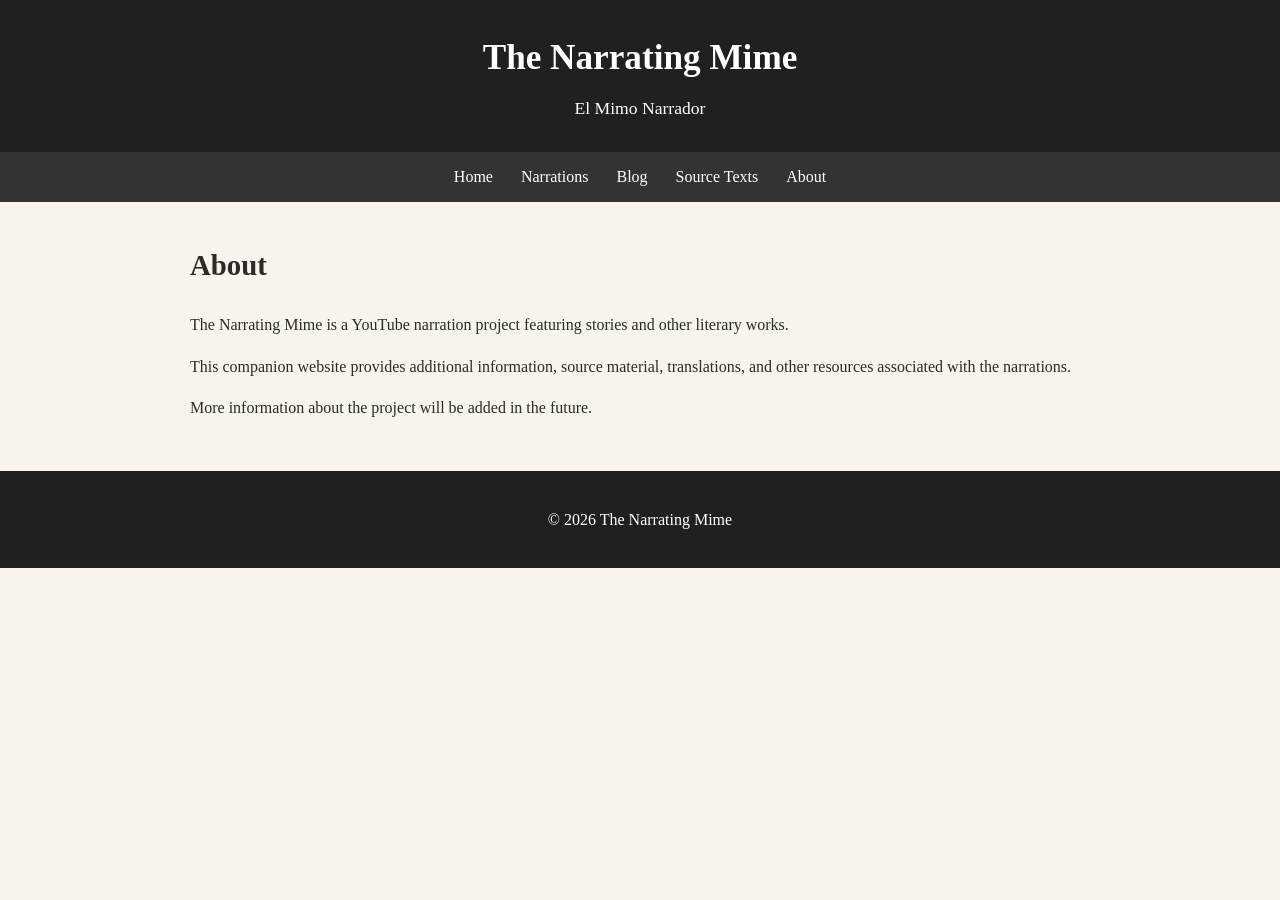
==== about.html @ 328d4860 "Add main website pages" ====
<!DOCTYPE html>
<html lang="en">

<head>
    <meta charset="UTF-8">

    <meta name="viewport"
          content="width=device-width, initial-scale=1.0">

    <title>About | The Narrating Mime</title>

    <link rel="stylesheet" href="style.css">
</head>

<body>

    <header>

        <h1>The Narrating Mime</h1>

        <p>El Mimo Narrador</p>

    </header>


    <nav>

        <a href="index.html">Home</a>

        <a href="narrations.html">Narrations</a>

        <a href="blog.html">Blog</a>

        <a href="source-texts.html">Source Texts</a>

        <a href="about.html">About</a>

    </nav>


    <main>

        <h2>About</h2>

        <p>
            The Narrating Mime is a YouTube narration
            project featuring stories and other literary
            works.
        </p>

        <p>
            This companion website provides additional
            information, source material, translations,
            and other resources associated with the
            narrations.
        </p>

        <p>
            More information about the project will be
            added in the future.
        </p>

    </main>


    <footer>

        <p>
            © 2026 The Narrating Mime
        </p>

    </footer>

</body>

</html>
---- style.css ----
/* =========================================
   The Narrating Mime
   Main Website Styles
   ========================================= */

body {
    margin: 0;
    font-family: Georgia, "Times New Roman", serif;
    background-color: #f7f4ee;
    color: #2b2b2b;
    line-height: 1.6;
}

header {
    background-color: #202020;
    color: white;
    padding: 30px 20px;
    text-align: center;
}

header h1 {
    margin: 0;
    font-size: 2.2rem;
}

header p {
    margin: 8px 0 0;
    font-size: 1.1rem;
}

nav {
    background-color: #333333;
    text-align: center;
    padding: 12px;
}

nav a {
    color: white;
    text-decoration: none;
    margin: 0 12px;
}

nav a:hover {
    text-decoration: underline;
}

main {
    max-width: 900px;
    margin: 40px auto;
    padding: 0 20px;
}

h2 {
    font-size: 1.8rem;
}

footer {
    background-color: #202020;
    color: white;
    text-align: center;
    padding: 20px;
    margin-top: 50px;
}
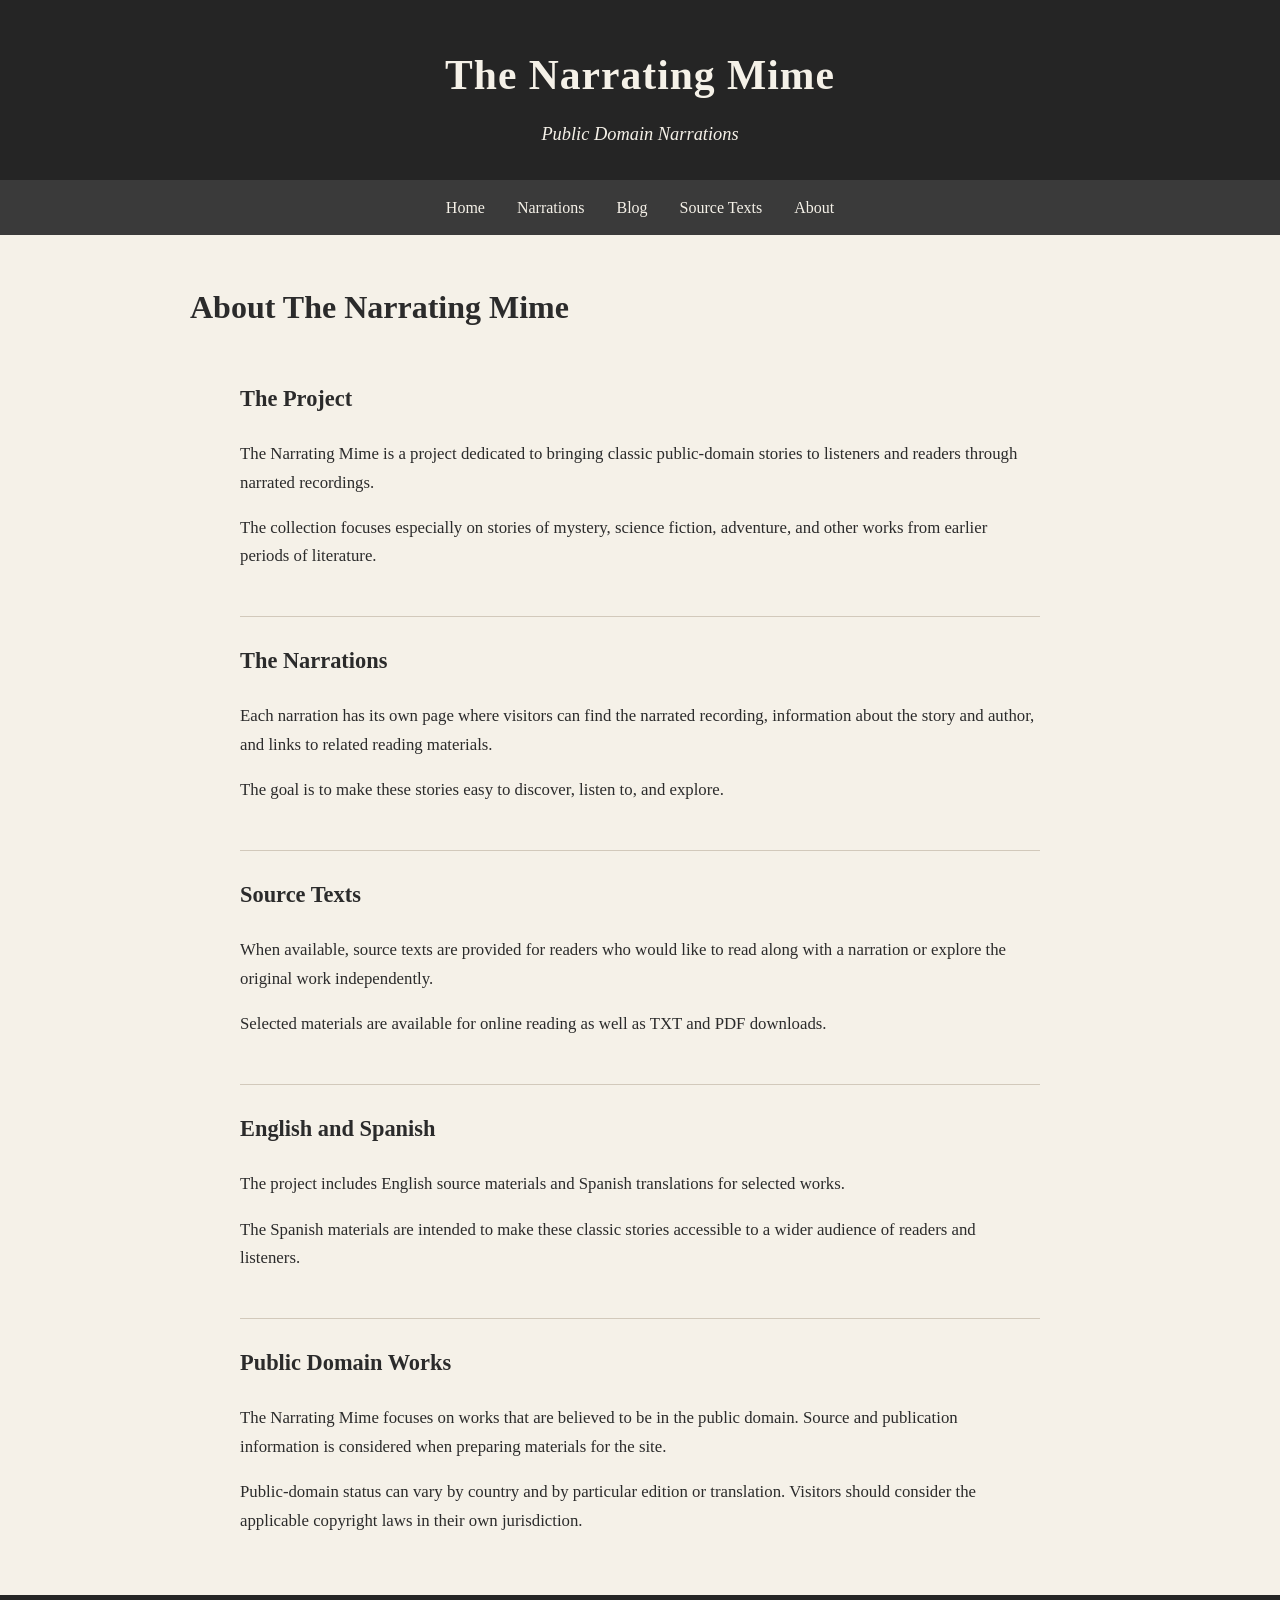
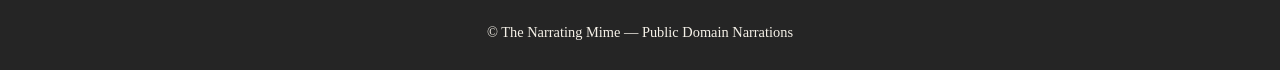
==== commit b7116877: "Add project information to About page" ====
--- a/about.html
+++ b/about.html
@@ -1,76 +1,125 @@
 <!DOCTYPE html>
 <html lang="en">
-
 <head>
     <meta charset="UTF-8">
-
-    <meta name="viewport"
-          content="width=device-width, initial-scale=1.0">
-
+    <meta name="viewport" content="width=device-width, initial-scale=1.0">
     <title>About | The Narrating Mime</title>
-
     <link rel="stylesheet" href="style.css">
 </head>
 
 <body>
 
-    <header>
+<header>
+    <h1>The Narrating Mime</h1>
+    <p>Public Domain Narrations</p>
+</header>
 
-        <h1>The Narrating Mime</h1>
+<nav>
+    <a href="index.html">Home</a>
+    <a href="narrations.html">Narrations</a>
+    <a href="blog.html">Blog</a>
+    <a href="source-texts.html">Source Texts</a>
+    <a href="about.html">About</a>
+</nav>
 
-        <p>El Mimo Narrador</p>
+<main>
 
-    </header>
+    <h2>About The Narrating Mime</h2>
 
+    <section class="about-section">
 
-    <nav>
-
-        <a href="index.html">Home</a>
-
-        <a href="narrations.html">Narrations</a>
-
-        <a href="blog.html">Blog</a>
-
-        <a href="source-texts.html">Source Texts</a>
-
-        <a href="about.html">About</a>
-
-    </nav>
-
-
-    <main>
-
-        <h2>About</h2>
+        <h3>The Project</h3>
 
         <p>
-            The Narrating Mime is a YouTube narration
-            project featuring stories and other literary
-            works.
+            The Narrating Mime is a project dedicated to bringing
+            classic public-domain stories to listeners and readers
+            through narrated recordings.
         </p>
 
         <p>
-            This companion website provides additional
-            information, source material, translations,
-            and other resources associated with the
-            narrations.
+            The collection focuses especially on stories of mystery,
+            science fiction, adventure, and other works from earlier
+            periods of literature.
+        </p>
+
+    </section>
+
+    <section class="about-section">
+
+        <h3>The Narrations</h3>
+
+        <p>
+            Each narration has its own page where visitors can find
+            the narrated recording, information about the story and
+            author, and links to related reading materials.
         </p>
 
         <p>
-            More information about the project will be
-            added in the future.
+            The goal is to make these stories easy to discover,
+            listen to, and explore.
         </p>
 
-    </main>
+    </section>
 
+    <section class="about-section">
 
-    <footer>
+        <h3>Source Texts</h3>
 
         <p>
-            © 2026 The Narrating Mime
+            When available, source texts are provided for readers who
+            would like to read along with a narration or explore the
+            original work independently.
         </p>
 
-    </footer>
+        <p>
+            Selected materials are available for online reading as
+            well as TXT and PDF downloads.
+        </p>
+
+    </section>
+
+    <section class="about-section">
+
+        <h3>English and Spanish</h3>
+
+        <p>
+            The project includes English source materials and Spanish
+            translations for selected works.
+        </p>
+
+        <p>
+            The Spanish materials are intended to make these classic
+            stories accessible to a wider audience of readers and
+            listeners.
+        </p>
+
+    </section>
+
+    <section class="about-section">
+
+        <h3>Public Domain Works</h3>
+
+        <p>
+            The Narrating Mime focuses on works that are believed to
+            be in the public domain. Source and publication information
+            is considered when preparing materials for the site.
+        </p>
+
+        <p>
+            Public-domain status can vary by country and by particular
+            edition or translation. Visitors should consider the
+            applicable copyright laws in their own jurisdiction.
+        </p>
+
+    </section>
+
+</main>
+
+<footer>
+    <p>
+        © The Narrating Mime — Public Domain Narrations
+    </p>
+</footer>
 
 </body>
-
 </html>
--- a/style.css
+++ b/style.css
@@ -1,63 +1,637 @@
 /* =========================================
-   The Narrating Mime
+   THE NARRATING MIME
    Main Website Styles
    ========================================= */
 
+
+/* ---------- General Page ---------- */
+
 body {
     margin: 0;
+
     font-family: Georgia, "Times New Roman", serif;
-    background-color: #f7f4ee;
+
+    background-color: #f5f1e8;
+
     color: #2b2b2b;
-    line-height: 1.6;
-}
+
+    line-height: 1.7;
+}
+
+
+/* ---------- Header ---------- */
 
 header {
-    background-color: #202020;
-    color: white;
-    padding: 30px 20px;
-    text-align: center;
-}
+    background-color: #252525;
+
+    color: #f5f1e8;
+
+    text-align: center;
+
+    padding: 40px 20px 30px;
+}
+
 
 header h1 {
     margin: 0;
-    font-size: 2.2rem;
-}
+
+    font-size: 2.6rem;
+
+    letter-spacing: 1px;
+}
+
 
 header p {
     margin: 8px 0 0;
-    font-size: 1.1rem;
-}
+
+    font-size: 1.15rem;
+
+    font-style: italic;
+}
+
+
+/* ---------- Navigation ---------- */
 
 nav {
-    background-color: #333333;
-    text-align: center;
-    padding: 12px;
-}
+    background-color: #3a3a3a;
+
+    text-align: center;
+
+    padding: 14px 10px;
+}
+
 
 nav a {
-    color: white;
+    color: #f5f1e8;
+
     text-decoration: none;
-    margin: 0 12px;
-}
+
+    margin: 0 14px;
+
+    font-size: 1rem;
+}
+
 
 nav a:hover {
     text-decoration: underline;
 }
 
+
+/* ---------- Main Content ---------- */
+
 main {
     max-width: 900px;
+
+    margin: 45px auto;
+
+    padding: 0 25px;
+}
+
+
+main h2 {
+    font-size: 2rem;
+
+    margin-bottom: 20px;
+}
+
+
+main h3 {
+    font-size: 1.4rem;
+
+    margin-top: 35px;
+}
+
+
+main p {
+    font-size: 1.05rem;
+}
+
+
+/* ---------- Links ---------- */
+
+main a {
+    color: #5b3a29;
+
+    font-weight: bold;
+}
+
+
+main a:hover {
+    text-decoration: none;
+}
+
+
+/* ---------- Lists ---------- */
+
+main ul {
+    padding-left: 25px;
+}
+
+
+/* ---------- Footer ---------- */
+
+footer {
+    background-color: #252525;
+
+    color: #f5f1e8;
+
+    text-align: center;
+
+    padding: 25px 20px;
+
+    margin-top: 60px;
+}
+
+
+footer p {
+    margin: 0;
+
+    font-size: 0.9rem;
+}
+
+/* ---------- Narration Pages ---------- */
+
+.narration {
+    text-align: center;
+}
+
+
+.narration h2 {
+    font-size: 2.3rem;
+
+    margin-bottom: 5px;
+}
+
+
+.narration .author {
+    font-size: 1.2rem;
+
+    margin: 0;
+}
+
+
+.narration .series {
+    font-style: italic;
+
+    margin-top: 5px;
+
+    margin-bottom: 30px;
+}
+
+
+/* ---------- Cover Placeholder ---------- */
+
+.cover-placeholder {
+    width: 280px;
+
+    height: 380px;
+
+    margin: 30px auto;
+
+    background-color: #ddd7ca;
+
+    border: 1px solid #c4bcae;
+
+    display: flex;
+
+    align-items: center;
+
+    justify-content: center;
+
+    text-align: center;
+}
+
+
+.cover-placeholder p {
+    color: #666;
+
+    font-style: italic;
+}
+
+
+/* ---------- YouTube Section ---------- */
+
+.youtube-box {
+    background-color: #ebe5d9;
+
+    padding: 25px;
+
     margin: 40px auto;
-    padding: 0 20px;
-}
-
-h2 {
-    font-size: 1.8rem;
-}
-
-footer {
-    background-color: #202020;
-    color: white;
-    text-align: center;
-    padding: 20px;
+
+    max-width: 650px;
+
+    border-radius: 4px;
+}
+
+
+.youtube-box h3 {
+    margin-top: 0;
+}
+
+
+/* ---------- Buttons ---------- */
+
+.button,
+.download-button {
+    display: inline-block;
+
+    background-color: #5b3a29;
+
+    color: #ffffff;
+
+    text-decoration: none;
+
+    padding: 10px 18px;
+
+    margin: 6px;
+
+    border-radius: 4px;
+}
+
+
+.button:hover,
+.download-button:hover {
+    text-decoration: underline;
+}
+
+
+/* ---------- Narration Sections ---------- */
+
+.narration section {
+    text-align: left;
+
     margin-top: 50px;
-}+
+    padding-top: 20px;
+
+    border-top: 1px solid #d2c9bb;
+}
+
+
+.narration section h3 {
+    margin-top: 0;
+}
+
+
+/* ---------- Download Area ---------- */
+
+.download-area {
+    text-align: center;
+
+    margin-top: 20px;
+}
+
+/* ---------- Narration Cover Image ---------- */
+
+.cover-image {
+    text-align: center;
+
+    margin: 30px auto;
+}
+
+
+.cover-image img {
+    max-width: 100%;
+
+    width: 280px;
+
+    height: auto;
+
+    display: block;
+
+    margin: 0 auto;
+
+    box-shadow: 0 4px 12px rgba(0, 0, 0, 0.20);
+}
+
+/* ---------- Source Text Pages ---------- */
+
+.source-text {
+    max-width: 800px;
+
+    margin-left: auto;
+
+    margin-right: auto;
+}
+
+
+.source-text .author {
+    font-size: 1.15rem;
+
+    font-style: italic;
+}
+
+
+.document-actions {
+    text-align: center;
+
+    margin: 30px 0;
+}
+
+
+.source-text hr {
+    border: none;
+
+    border-top: 1px solid #d2c9bb;
+
+    margin: 35px 0;
+}
+
+
+.reading-text {
+    font-size: 1.08rem;
+
+    line-height: 1.8;
+}
+
+
+.reading-text p {
+    margin-bottom: 1.4em;
+}
+
+/* ---------- Online Reading ---------- */
+
+.chapter-label {
+    text-align: center;
+
+    font-size: 1.35rem;
+
+    font-weight: bold;
+
+    margin-bottom: 35px;
+}
+
+
+.reading-text {
+    max-width: 720px;
+
+    margin: 0 auto;
+
+    font-family: Georgia, "Times New Roman", serif;
+
+    font-size: 1.12rem;
+
+    line-height: 1.9;
+
+    text-align: left;
+}
+
+
+.reading-text p {
+    margin-bottom: 1.5em;
+}
+
+
+.download-area {
+    display: flex;
+
+    justify-content: center;
+
+    flex-wrap: wrap;
+
+    gap: 8px;
+
+    margin-top: 20px;
+}
+
+/* Narration library cards */
+
+.narration-card {
+    display: flex;
+    align-items: center;
+    gap: 35px;
+    max-width: 800px;
+    margin: 45px auto;
+    padding: 25px;
+    background-color: #ebe5d9;
+    border: 1px solid #d2c9bb;
+    border-radius: 4px;
+}
+
+.narration-card-image {
+    flex: 0 0 180px;
+}
+
+.narration-card-image img {
+    width: 180px;
+    height: auto;
+    display: block;
+    box-shadow: 0 4px 12px rgba(0, 0, 0, 0.20);
+}
+
+.narration-card-content {
+    flex: 1;
+}
+
+.narration-card-content h3 {
+    margin-top: 0;
+    font-size: 1.6rem;
+}
+
+.narration-card-author {
+    font-size: 1.1rem;
+    margin: 5px 0;
+}
+
+.narration-card-series {
+    font-style: italic;
+    margin-top: 5px;
+}
+
+.narration-card-content .button {
+    margin-top: 15px;
+}
+
+@media (max-width: 650px) {
+
+    .narration-card {
+        flex-direction: column;
+        text-align: center;
+    }
+
+    .narration-card-image {
+        flex: none;
+    }
+
+    .narration-card-content {
+        width: 100%;
+    }
+
+}
+
+/* Home page */
+
+.home-intro {
+    text-align: center;
+    max-width: 700px;
+    margin: 0 auto 60px;
+}
+
+.home-intro h2 {
+    margin-bottom: 20px;
+}
+
+.featured-story {
+    margin-top: 50px;
+    padding: 30px;
+    background-color: #ebe5d9;
+    border: 1px solid #d2c9bb;
+    border-radius: 4px;
+}
+
+.featured-story > h2 {
+    text-align: center;
+    margin-top: 0;
+}
+
+.featured-story-content {
+    display: flex;
+    align-items: center;
+    gap: 35px;
+    max-width: 800px;
+    margin: 30px auto 0;
+}
+
+.featured-story-image {
+    flex: 0 0 180px;
+}
+
+.featured-story-image img {
+    width: 180px;
+    max-width: 180px;
+    height: auto;
+    display: block;
+    margin: 0 auto;
+    box-shadow: 0 4px 12px rgba(0, 0, 0, 0.20);
+}
+
+.featured-story-text {
+    flex: 1;
+}
+
+.featured-story-text h3 {
+    margin-top: 0;
+    font-size: 1.7rem;
+}
+
+.featured-author {
+    font-size: 1.1rem;
+    margin: 5px 0;
+}
+
+.featured-series {
+    font-style: italic;
+    margin-top: 5px;
+}
+
+.home-library {
+    margin-top: 65px;
+}
+
+.home-library > h2 {
+    text-align: center;
+}
+
+.home-library-links {
+    display: flex;
+    gap: 25px;
+    margin-top: 30px;
+}
+
+.home-library-links > div {
+    flex: 1;
+    padding: 25px;
+    background-color: #ebe5d9;
+    border: 1px solid #d2c9bb;
+    border-radius: 4px;
+}
+
+.home-library-links h3 {
+    margin-top: 0;
+}
+
+.home-library-links a {
+    display: inline-block;
+    margin-top: 8px;
+}
+
+@media (max-width: 650px) {
+
+    .featured-story-content {
+        flex-direction: column;
+        text-align: center;
+    }
+
+    .featured-story-image {
+        flex: none;
+    }
+
+    .home-library-links {
+        flex-direction: column;
+    }
+
+}
+
+/* Source text library */
+
+.source-library-item {
+    max-width: 800px;
+    margin: 45px auto;
+    padding: 30px;
+    background-color: #ebe5d9;
+    border: 1px solid #d2c9bb;
+    border-radius: 4px;
+}
+
+.source-library-item h3 {
+    margin-top: 0;
+    font-size: 1.7rem;
+}
+
+.source-library-author {
+    font-size: 1.1rem;
+    margin: 5px 0;
+}
+
+.source-library-series {
+    font-style: italic;
+    margin-top: 5px;
+}
+
+.source-language {
+    margin-top: 35px;
+    padding-top: 20px;
+    border-top: 1px solid #d2c9bb;
+}
+
+.source-language h4 {
+    text-align: center;
+    font-size: 1.2rem;
+    margin-bottom: 10px;
+}
+
+.source-language .download-area {
+    display: flex;
+    justify-content: center;
+    flex-wrap: wrap;
+    gap: 8px;
+    margin-top: 15px;
+}
+
+/* About page */
+
+.about-section {
+    max-width: 800px;
+    margin: 45px auto;
+    padding-top: 25px;
+    border-top: 1px solid #d2c9bb;
+}
+
+.about-section:first-of-type {
+    border-top: none;
+    padding-top: 0;
+}
+
+.about-section h3 {
+    margin-top: 0;
+}
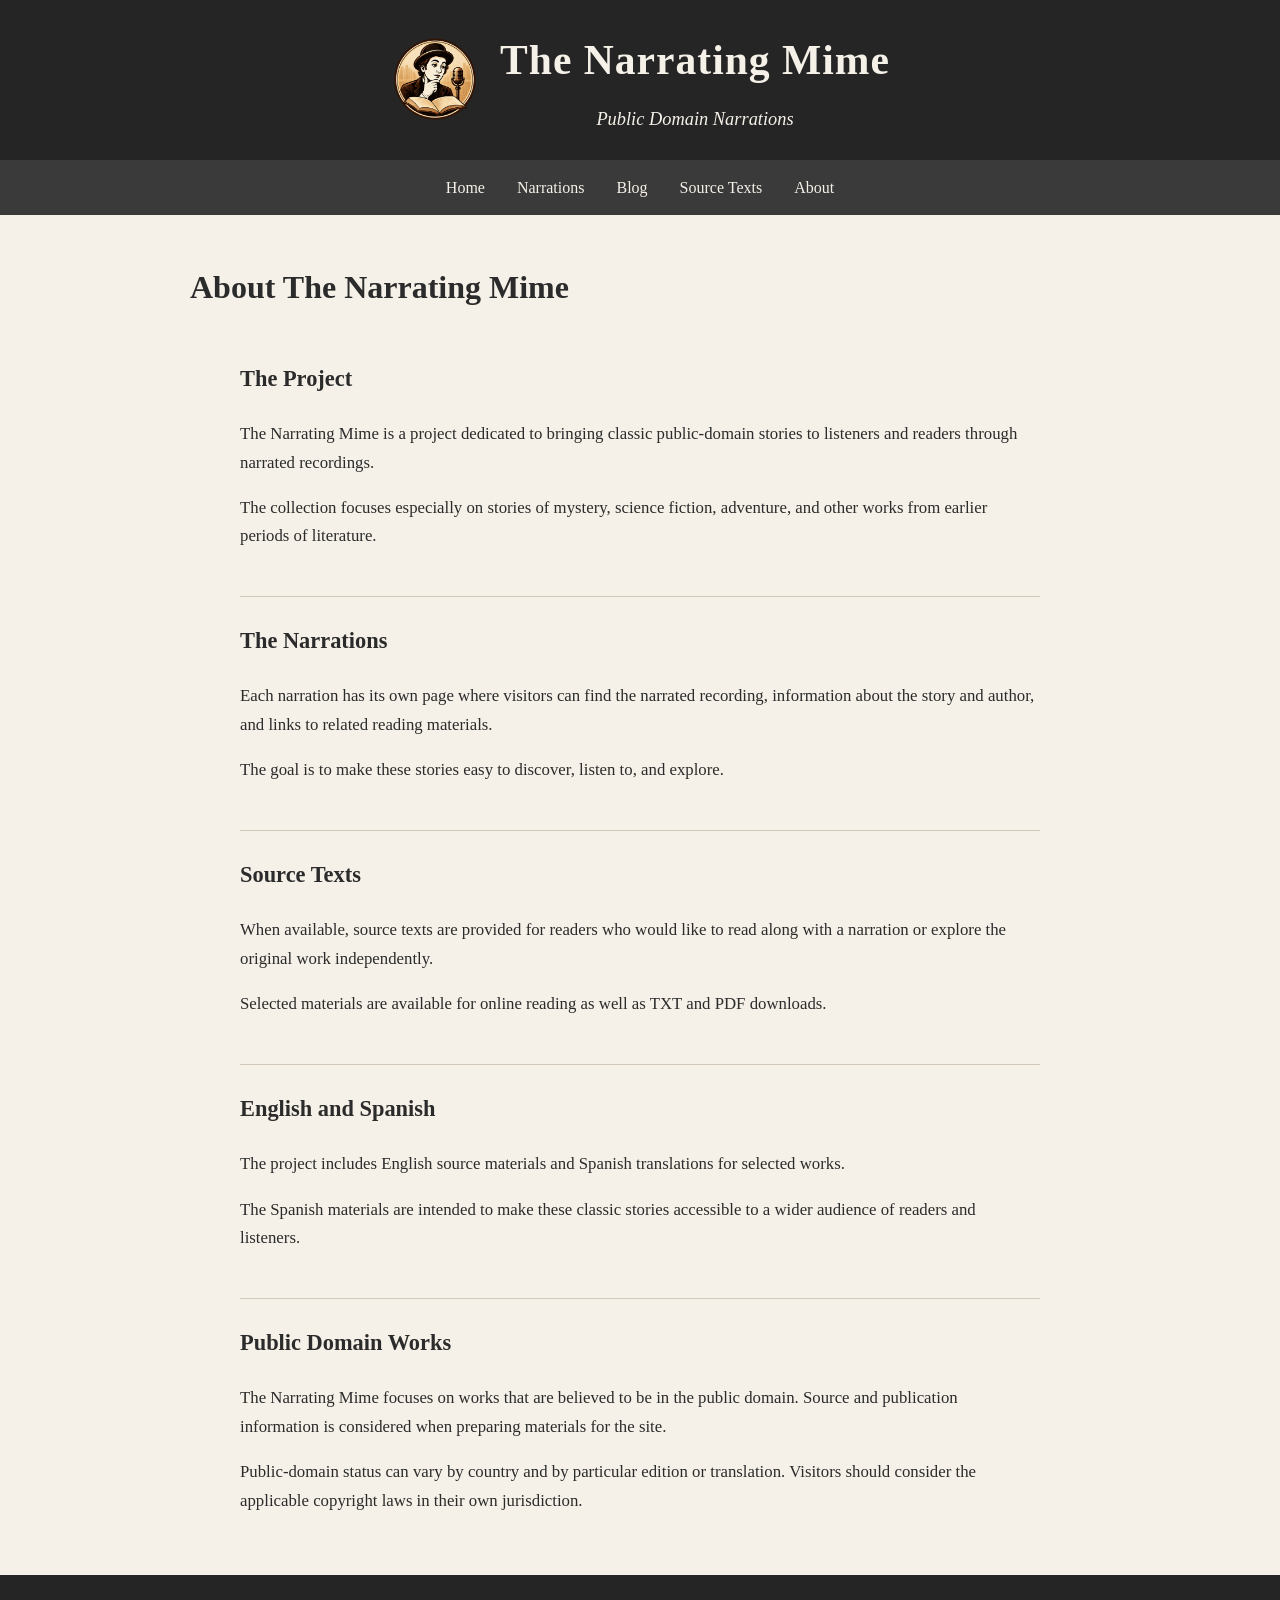
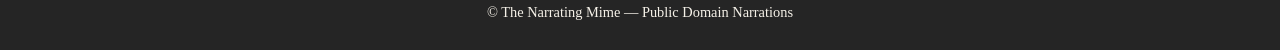
==== commit feb25802: "Add channel logo to main pages" ====
--- a/about.html
+++ b/about.html
@@ -9,9 +9,22 @@
 
 <body>
 
-<header>
-    <h1>The Narrating Mime</h1>
-    <p>Public Domain Narrations</p>
+<header class="site-header">
+
+    <div class="site-header-content">
+
+        <img
+            src="images/narrating-mime-logo.png"
+            alt="The Narrating Mime logo"
+            class="site-logo">
+
+        <div class="site-title">
+            <h1>The Narrating Mime</h1>
+            <p>Public Domain Narrations</p>
+        </div>
+
+    </div>
+
 </header>
 
 <nav>
--- a/style.css
+++ b/style.css
@@ -635,3 +635,124 @@
 .about-section h3 {
     margin-top: 0;
 }
+
+/* Blog articles */
+
+.blog-article {
+    max-width: 800px;
+    margin-left: auto;
+    margin-right: auto;
+}
+
+.blog-article h2 {
+    text-align: center;
+    margin-bottom: 5px;
+}
+
+.blog-author {
+    text-align: center;
+    font-style: italic;
+    margin-top: 5px;
+    margin-bottom: 40px;
+}
+
+.blog-introduction {
+    font-size: 1.15rem;
+    margin-bottom: 35px;
+}
+
+.blog-article section {
+    margin-top: 45px;
+    padding-top: 25px;
+    border-top: 1px solid #d2c9bb;
+}
+
+.blog-article section h3 {
+    margin-top: 0;
+}
+
+.blog-article li {
+    margin-bottom: 15px;
+}
+
+.blog-back-link {
+    margin-top: 50px;
+    padding-top: 25px;
+    border-top: 1px solid #d2c9bb;
+}
+
+/* Blog index */
+
+.blog-entry {
+    max-width: 800px;
+    margin: 45px auto;
+    padding: 30px;
+    background-color: #ebe5d9;
+    border: 1px solid #d2c9bb;
+    border-radius: 4px;
+}
+
+.blog-entry h3 {
+    margin-top: 0;
+    font-size: 1.7rem;
+}
+
+.blog-entry-subtitle {
+    font-style: italic;
+    margin-top: 5px;
+}
+
+/* Site logo and header */
+
+.site-header {
+    background-color: #252525;
+    color: #f5f1e8;
+    text-align: center;
+    padding: 25px 20px;
+}
+
+.site-header-content {
+    display: flex;
+    align-items: center;
+    justify-content: center;
+    gap: 20px;
+    max-width: 900px;
+    margin: 0 auto;
+}
+
+.site-logo {
+    width: 90px;
+    height: 90px;
+    object-fit: contain;
+    flex-shrink: 0;
+}
+
+.site-title h1 {
+    margin: 0;
+    font-size: 2.6rem;
+    letter-spacing: 1px;
+}
+
+.site-title p {
+    margin: 8px 0 0;
+    font-size: 1.15rem;
+    font-style: italic;
+}
+
+@media (max-width: 650px) {
+
+    .site-header-content {
+        flex-direction: column;
+        gap: 10px;
+    }
+
+    .site-logo {
+        width: 75px;
+        height: 75px;
+    }
+
+    .site-title h1 {
+        font-size: 2rem;
+    }
+
+}
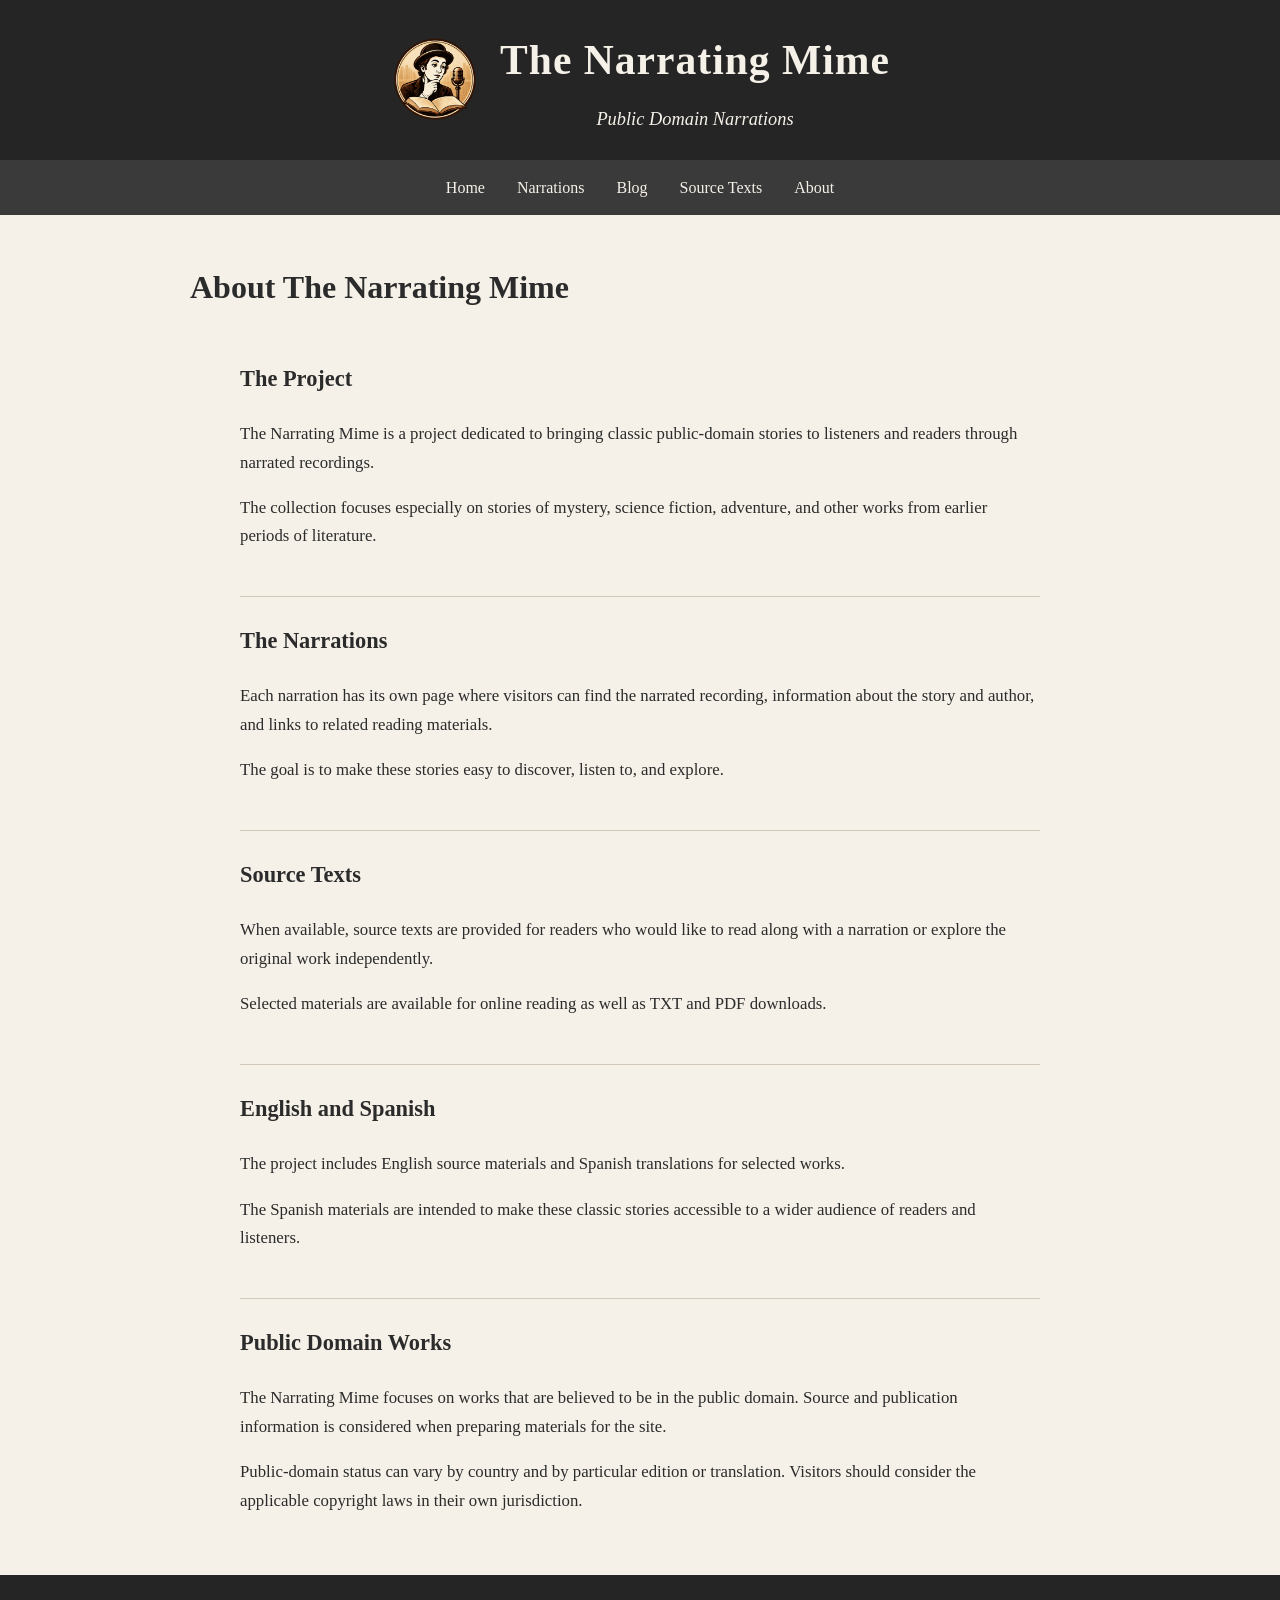
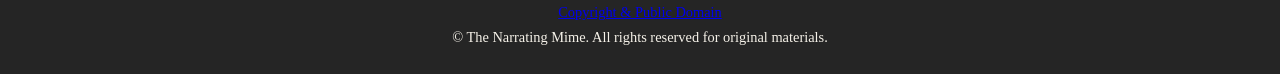
==== commit 479f8473: "added copyright information" ====
--- a/about.html
+++ b/about.html
@@ -130,8 +130,9 @@
 
 <footer>
     <p>
-        © The Narrating Mime — Public Domain Narrations
+        <a href="copyright.html">Copyright & Public Domain</a>
     </p>
+    <p>&copy; The Narrating Mime. All rights reserved for original materials.</p>
 </footer>
 
 </body>
